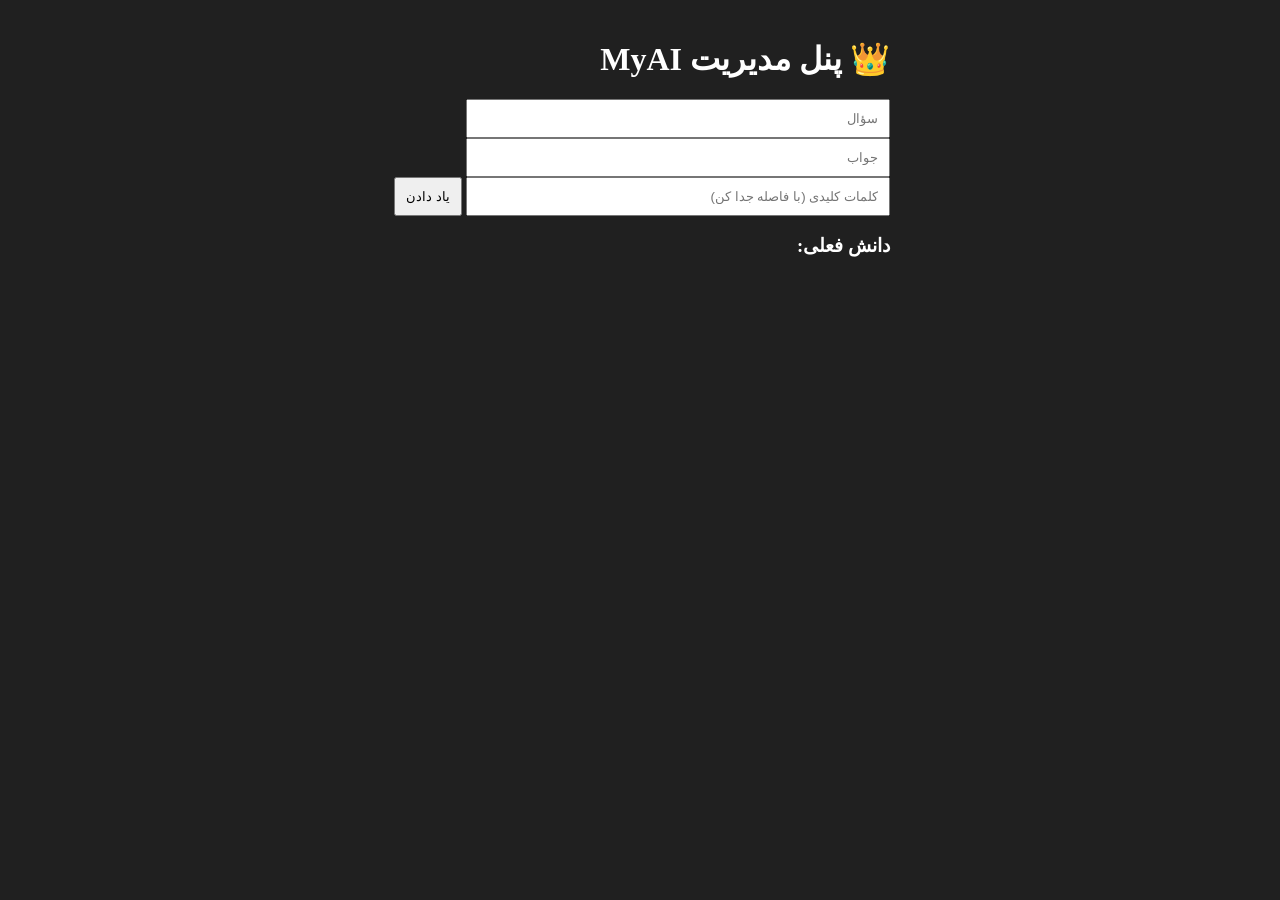
==== admin.html @ 020279b7 "Create admin.html" ====
<!DOCTYPE html>
<html lang="fa" dir="rtl">

<head>
<meta charset="UTF-8">
<title>پنل مدیریت MyAI</title>
<link rel="stylesheet" href="style.css">
</head>

<body>

<div class="chat">

<h1>👑 پنل مدیریت MyAI</h1>

<input id="question" placeholder="سؤال">

<input id="answer" placeholder="جواب">

<input id="keywords" placeholder="کلمات کلیدی (با فاصله جدا کن)">

<button onclick="addKnowledge()">
یاد دادن
</button>

<h3>دانش فعلی:</h3>

<div id="list"></div>

</div>


<script src="admin.js"></script>

</body>

</html>
---- style.css ----
body{
font-family:tahoma;
background:#202020;
color:white;
}

.chat{
width:500px;
margin:40px auto;
}

#chatBox{
height:400px;
border:1px solid gray;
padding:10px;
overflow:auto;
}

input{
width:80%;
padding:10px;
}

button{
padding:10px;
}
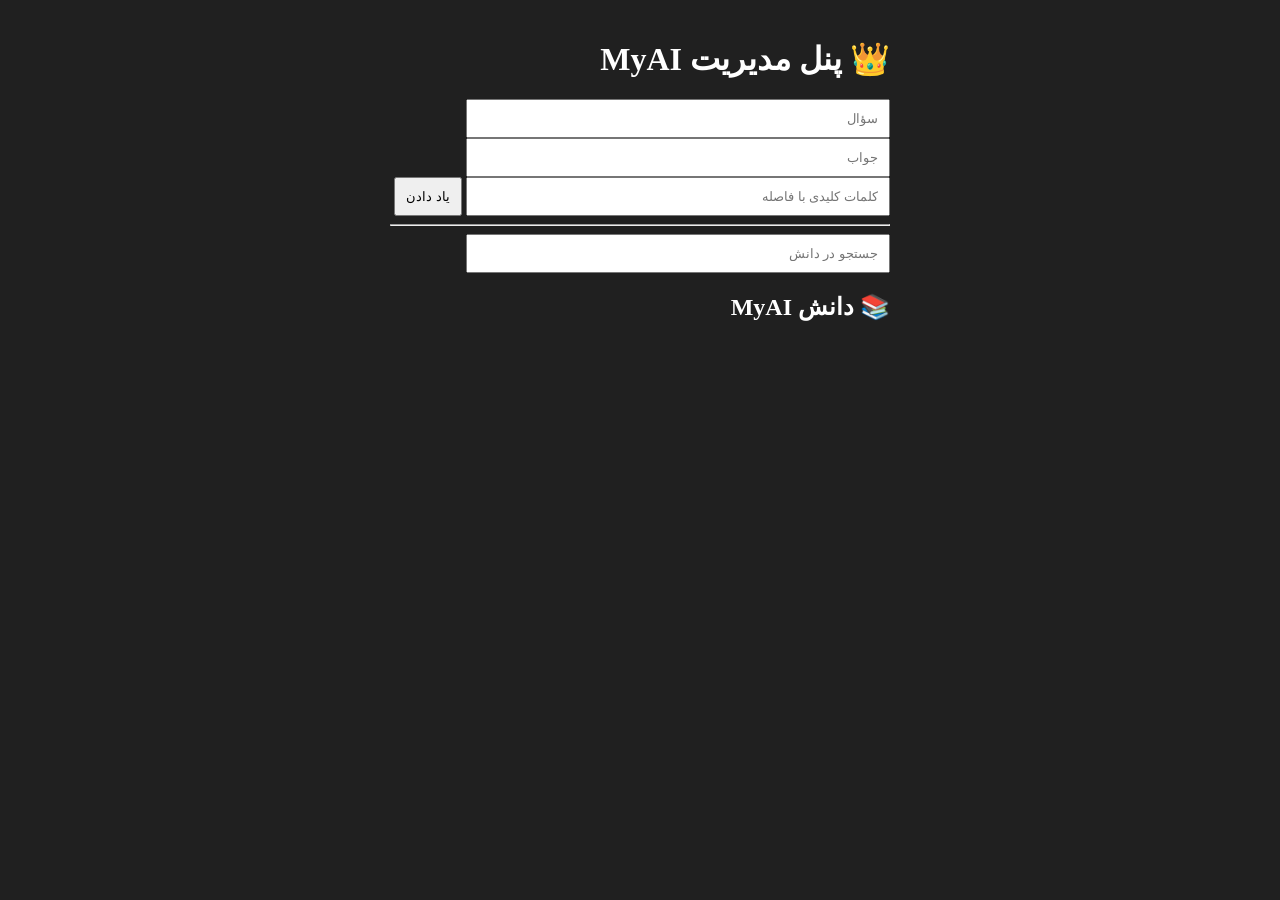
==== commit 329ac4b3: "Update admin.html" ====
--- a/admin.html
+++ b/admin.html
@@ -13,25 +13,40 @@
 
 <h1>👑 پنل مدیریت MyAI</h1>
 
+
 <input id="question" placeholder="سؤال">
 
 <input id="answer" placeholder="جواب">
 
-<input id="keywords" placeholder="کلمات کلیدی (با فاصله جدا کن)">
+<input id="keywords" placeholder="کلمات کلیدی با فاصله">
+
 
 <button onclick="addKnowledge()">
 یاد دادن
 </button>
 
-<h3>دانش فعلی:</h3>
+
+<hr>
+
+
+<input id="search" 
+placeholder="جستجو در دانش"
+oninput="show()">
+
+
+
+<h2>📚 دانش MyAI</h2>
+
 
 <div id="list"></div>
+
 
 </div>
 
 
 <script src="admin.js"></script>
 
+
 </body>
 
 </html>
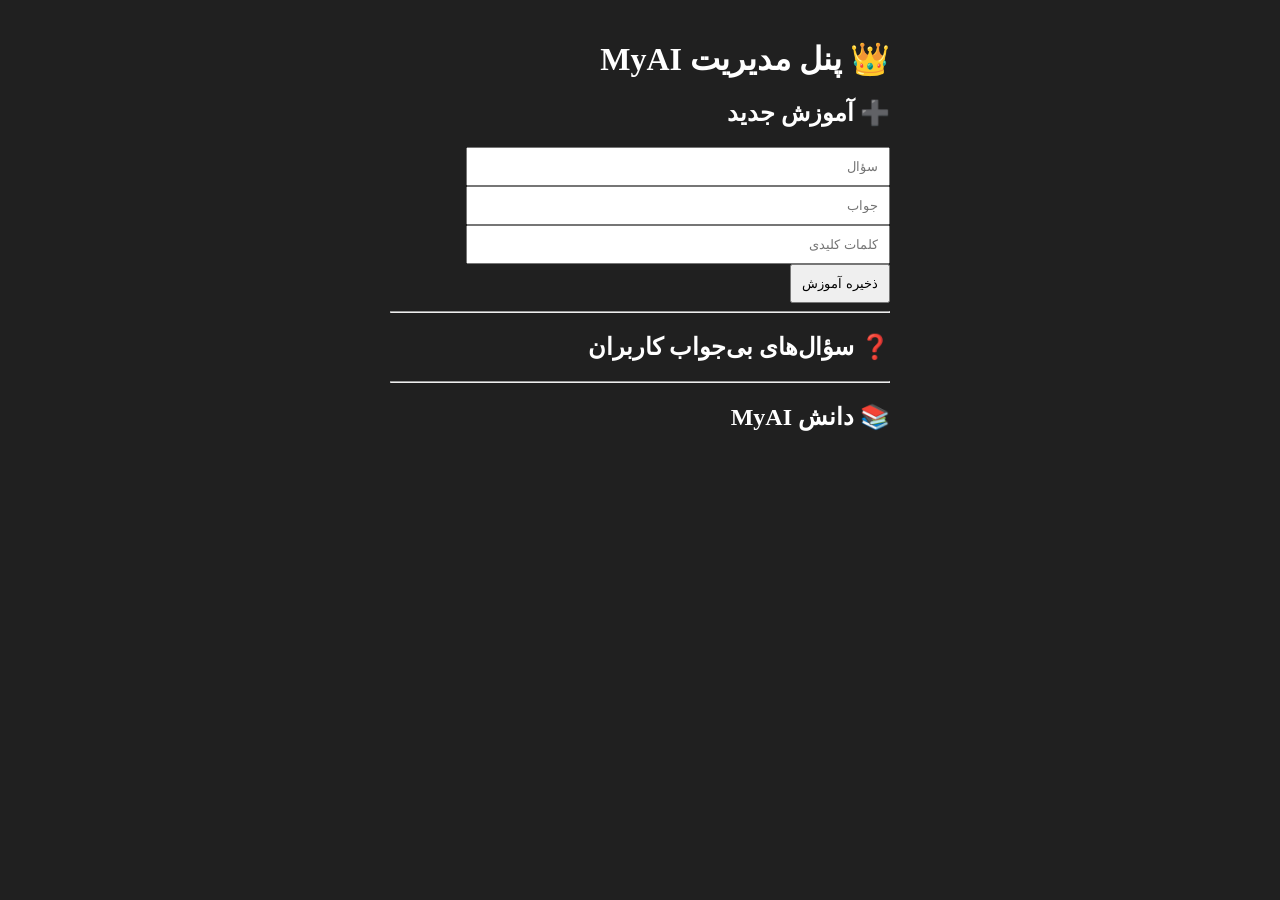
==== commit 7596a586: "Update admin.html" ====
--- a/admin.html
+++ b/admin.html
@@ -14,24 +14,34 @@
 <h1>👑 پنل مدیریت MyAI</h1>
 
 
+<h2>➕ آموزش جدید</h2>
+
+
 <input id="question" placeholder="سؤال">
 
 <input id="answer" placeholder="جواب">
 
-<input id="keywords" placeholder="کلمات کلیدی با فاصله">
+<input id="keywords" placeholder="کلمات کلیدی">
 
 
 <button onclick="addKnowledge()">
-یاد دادن
+ذخیره آموزش
 </button>
+
 
 
 <hr>
 
 
-<input id="search" 
-placeholder="جستجو در دانش"
-oninput="show()">
+
+<h2>❓ سؤال‌های بی‌جواب کاربران</h2>
+
+
+<div id="unknownList"></div>
+
+
+
+<hr>
 
 
 
@@ -41,12 +51,12 @@
 <div id="list"></div>
 
 
+
 </div>
 
 
 <script src="admin.js"></script>
 
-
 </body>
 
 </html>
